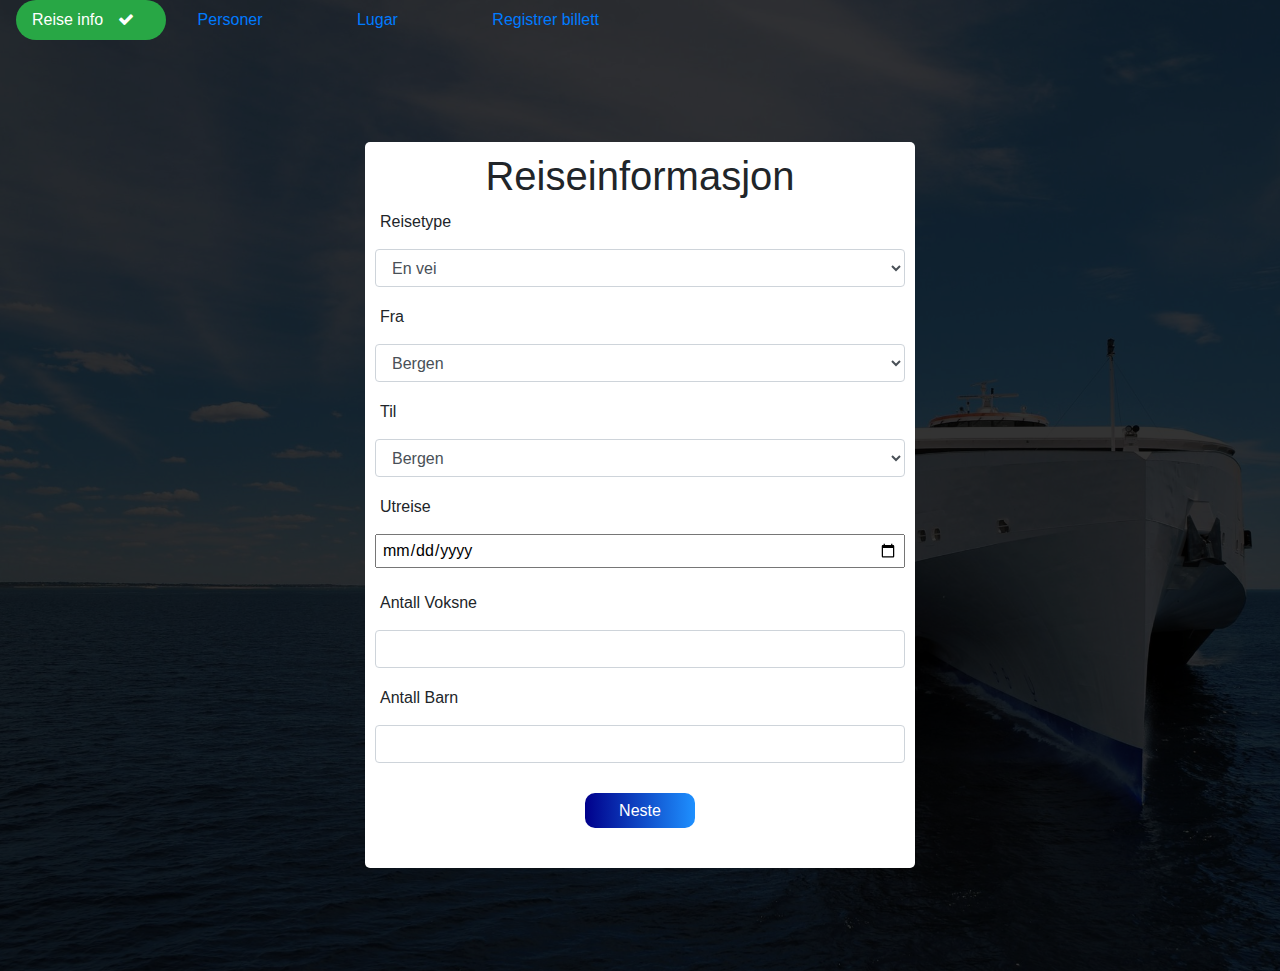
==== WebApp_Del1/wwwroot/index2.html @ c4e363ca "index2" ====
﻿<!DOCTYPE html>
<html>
<head>
    <meta charset="utf-8" />
    <title>Forside</title>
    <script src="https://ajax.googleapis.com/ajax/libs/jquery/3.3.1/jquery.min.js"></script>

    <link rel="stylesheet" href="https://stackpath.bootstrapcdn.com/bootstrap/4.3.1/css/bootstrap.min.css">
    <script src="https://ajax.googleapis.com/ajax/libs/jquery/3.5.1/jquery.min.js"></script>
    <link rel="stylesheet"
          href="https://cdnjs.cloudflare.com/ajax/libs/font-awesome/4.7.0/css/font-awesome.min.css" />
    <link rel="stylesheet"
          href="https://use.fontawesome.com/releases/v5.8.1/css/all.css"
          integrity="sha384-50oBUHEmvpQ+1lW4y57PTFmhCaXp0ML5d60M1M7uH2+nqUivzIebhndOJK28anvf"
          crossorigin="anonymous" />
    <!--<script src="js/index.js"></script>-->
    <script defer src="./js/spa.js"></script>
    <link rel="stylesheet" href="css/index.css" />
</head>
<body>
    <ul class="nav nav-pills ">
        <li> <a class="nav-link bg-success text-white  " style="border-radius: 300px; margin-left: 1em; " href="#" id="nav0">Reise info <i class="fa fa-lock" aria-hidden="true" id="locked0" style="visibility: hidden"></i><i id="success0" class="fa fa-check" aria-hidden="true"></i><i id="warning0" class="fa fa-warning  " style="visibility: hidden"></i> </a></li>
        <li> <a class="nav-link bg-warning text-black-50  " href="#" id="nav1" style="border-radius: 300px; margin-left: 1em; ">Personer <i class="fa fa-lock" aria-hidden="true" id="locked1" style="visibility: hidden"></i><i id="success1" class="fa fa-check" aria-hidden="true" style="visibility: hidden"></i><i id="warning1" class="fa fa-warning "></i></a>  </li>

        <li> <a class="nav-link " href="#" id="nav2" style="border-radius: 300px; margin-left: 1em; ">Lugar <i class="fa fa-lock" aria-hidden="true" id="locked2" style="visibility: hidden"></i><i id="success2" class="fa fa-check" aria-hidden="true" style="visibility: hidden"></i><i id="warning2" class="fa fa-warning " style="visibility: hidden"></i></a> </li>
        <li> <a class="nav-link  text-black-50  text-sm-center  " href="#" id="nav3" style="border-radius: 300px; margin-left:1em; ">Registrer billett<i class="fa fa-lock" aria-hidden="true" id="locked3"></i><i id="success3" class="fa fa-check" aria-hidden="true" style="visibility: hidden"></i><i id="warning3" class="fa fa-warning " style="visibility: hidden"></i></a> </li>
    </ul>
    <div class="container">

        <form class="form" id="regform" action="">
            <h1 class="overskrift">Reiseinformasjon</h1>
            <div class="form-group">
                <label>Reisetype</label>
                <select class="form-control" id="reisetype">
                    <option>En vei</option>
                    <option>Tur/Retur</option>
                </select>
            </div>
            <div class="form-group">
                <label>Fra</label>
                <select class="form-control" id="fra">
                    <option>Bergen</option>
                    <option>Oslo</option>
                    <option>Kristiansand</option>
                </select>
                <div id="fraFeil"></div>
            </div>
            <div class="form-group">
                <label>Til</label>
                <select class="form-control" id="til">
                    <option>Bergen</option>
                    <option>Oslo</option>
                    <option>Kristiansand</option>
                </select>
            </div>
            <div class="form-group">
                <label>Utreise</label>
                <input type="date" class="datepicker" data-date-format="mm/dd/yyyy" id="utreise">
            </div>
            <div class="form-group">
                <label>Antall Voksne</label>
                <input type="number" class="form-control" id="antall" />
            </div>
            <div class="form-group">
                <label>Antall Barn</label>
                <input type="number" class="form-control" id="antall" />
            </div>
            <div class="btn-box">
                <button type="button" id="btnNeste">Neste</button>
            </div>
        </form>

        <form class="form" id="regform2" action="">
            <h1 class="overskrift">Lugar</h1>
            <div class="form-group">
                <label>Lugar 1</label>
                <input type="checkbox" />
            </div>
            <div class="form-group">
                <label>Lugar 2</label>
                <input type="checkbox" />
            </div>
            <div class="form-group">
                <label>Lugar 3</label>
                <input type="checkbox" />
            </div>
            <div class="form-group">
                <label>Lugar 4</label>
                <input type="checkbox" />
            </div>
            <div class="form-group">
                <label>Lugar 5</label>
                <input type="checkbox" />
            </div>
            <div class="btn-box" id="btnBox">
                <button type="button" id="btnTilbake1">Tilbake</button>
                <button type="button" id="btnNeste2">Neste</button>
            </div>
        </form>

        <form class="form" id="regform3" action="">
            <h1 class="overskrift">Personinfo</h1>
            <div class="form-group">
                <label>Person 1</label>
                <input type="text" />
            </div>
            <div class="form-group">
                <label>Person 2</label>
                <input type="text" />
            </div>
            <div class="form-group">
                <label>Person 3</label>
                <input type="text" />
            </div>
            <button type="button" class="btn btn-primary" id="suksess3"> Suksess </button>
            <button type="button" class="btn btn-primary" id="war3">Warning </button>
            <div class="btn-box" id="btnBox">
                <button type="button" id="btnTilbake2">Tilbake</button>
                <button type="button" id="btnFerdig">Ferdig</button>
            </div>
        </form>
    </div>

    <script>
        $('#regform2').hide();
        $("#regform3").hide();

        $("#btnNeste").click(function () {
            $("#regform").hide();
            $("#regform2").show();
        });
        $("#btnTilbake1").click(function () {
            $("#regform2").hide();
            $("#regform").show();
        });
        $("#btnTilbake2").click(function () {
            $("#regform3").hide();
            $("#regform2").show();
        });
        $("#btnNeste2").click(function () {
            $("#regform2").hide();
            $("#regform3").show();
        });
    </script>
</body>
</html>
---- WebApp_Del1/wwwroot/css/index.css ----
﻿* {
    margin: 0;
    padding: 0;
    font-family: sans-serif;
}

body{
    background-image: linear-gradient(rgba(0,0,0,0.8), rgba(0,0,0,0.8)), url("2316648.jpg");
    background-position: center;
    background-size: cover;
}

form h1{
    text-align: center;
}

.container {
    margin: 8% auto;
    width: 580px;
    align-items: center;
}

form{
    position: center;
    align-content: center;
    background-color: white;
    padding: 10px;
    border-radius: 5px;
}

form input {
        width: 100%;
        padding: 2px 5px;
        margin: 5px 0;


        
    }

    form select {
        width: 100%;
        padding: 2px 5px;
        margin: 5px 0;

    }

    form label {
        width: 100%;
        padding: 2px 5px;
    }

.btn-box{
    width: 100%;
    margin: 30px auto;
    text-align: center;
}

form button {
    width: 110px;
    height: 35px;
    margin: 0 10px;
    background: linear-gradient(to right, #00008B, #1E90FF);
    border-radius: 10px;
    border: 0;
    outline: none;
    color: white;
    cursor: pointer;
}
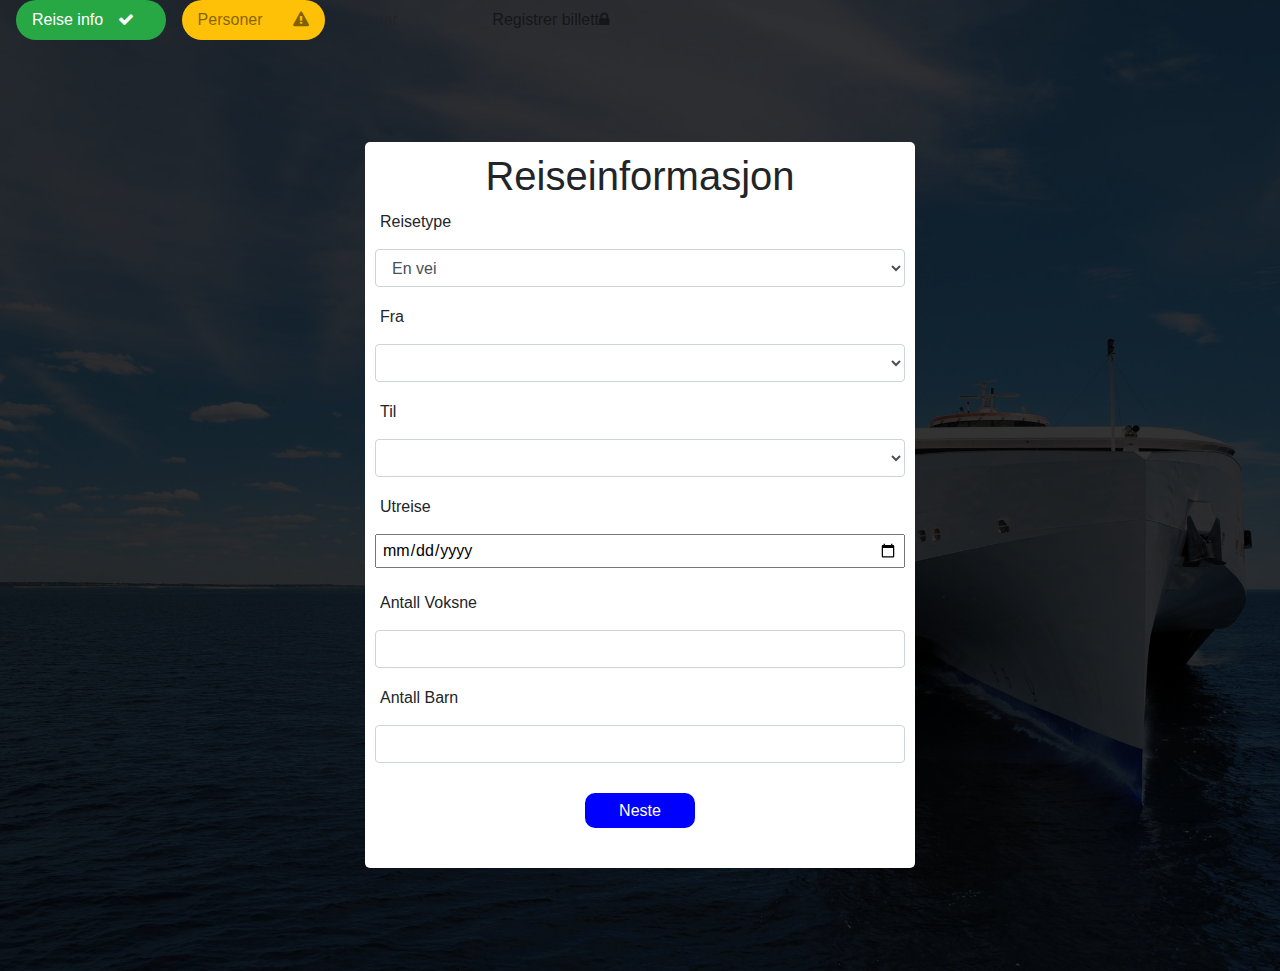
==== commit 01ac80a6: "frontend" ====
--- a/WebApp_Del1/wwwroot/index2.html
+++ b/WebApp_Del1/wwwroot/index2.html
@@ -4,9 +4,7 @@
     <meta charset="utf-8" />
     <title>Forside</title>
     <script src="https://ajax.googleapis.com/ajax/libs/jquery/3.3.1/jquery.min.js"></script>
-
     <link rel="stylesheet" href="https://stackpath.bootstrapcdn.com/bootstrap/4.3.1/css/bootstrap.min.css">
-    <script src="https://ajax.googleapis.com/ajax/libs/jquery/3.5.1/jquery.min.js"></script>
     <link rel="stylesheet"
           href="https://cdnjs.cloudflare.com/ajax/libs/font-awesome/4.7.0/css/font-awesome.min.css" />
     <link rel="stylesheet"
@@ -39,18 +37,20 @@
             <div class="form-group">
                 <label>Fra</label>
                 <select class="form-control" id="fra">
-                    <option>Bergen</option>
-                    <option>Oslo</option>
-                    <option>Kristiansand</option>
+                    <option "" disabled="true" selected="true"></option>
+                    <option value="Bergen">Bergen</option>
+                    <option value="Oslo">Oslo</option>
+                    <option value="Kristiansand">Kristiansand</option>
                 </select>
                 <div id="fraFeil"></div>
             </div>
             <div class="form-group">
                 <label>Til</label>
                 <select class="form-control" id="til">
-                    <option>Bergen</option>
-                    <option>Oslo</option>
-                    <option>Kristiansand</option>
+                    <option "" disabled="true" selected="true"></option>
+                    <option value="Bergen">Bergen</option>
+                    <option value="Oslo">Oslo</option>
+                    <option value="Kristiansand">Kristiansand</option>
                 </select>
             </div>
             <div class="form-group">
@@ -122,6 +122,22 @@
     </div>
 
     <script>
+        /*Gjør slik at man ikke kan velge samme by på fra og til feltene*/
+        $("#fra").change(function () {
+            $("#til").find("option").each(function () {
+                $(this).removeAttr("disabled");
+            });
+            $("#til [value=" + $(this).val() + "]").attr("disabled", "disabled");
+        })
+
+        $("#til").change(function () {
+            $("#fra").find("option").each(function () {
+                $(this).removeAttr("disabled");
+            });
+            $("#fra [value=" + $(this).val() + "]").attr("disabled", "disabled");
+        })
+        /*Gjør at bare et skjema viser om gangen. Dersom man trykker neste eller tilbake så endrer man skjema*/
+
         $('#regform2').hide();
         $("#regform3").hide();
 
--- a/WebApp_Del1/wwwroot/css/index.css
+++ b/WebApp_Del1/wwwroot/css/index.css
@@ -2,14 +2,19 @@
     margin: 0;
     padding: 0;
     font-family: sans-serif;
+    max-width: 100vw !important;
 }
 
-body{
+body {
     background-image: linear-gradient(rgba(0,0,0,0.8), rgba(0,0,0,0.8)), url("2316648.jpg");
     background-position: center;
     background-size: cover;
+
 }
 
+a {
+    color: inherit !important;
+}
 form h1{
     text-align: center;
 }
@@ -59,10 +64,22 @@
     width: 110px;
     height: 35px;
     margin: 0 10px;
-    background: linear-gradient(to right, #00008B, #1E90FF);
+    background: blue;
     border-radius: 10px;
     border: 0;
     outline: none;
     color: white;
     cursor: pointer;
 }
+@media screen and (max-width: 620px) {
+    * {
+        margin: 4px !important;
+        padding: 0.5px !important;
+        max-width: 100vw;
+        max-width: 80vw !important;
+        font-size: 12px;
+        text-align: center;
+        align-content: center;
+    }
+   
+}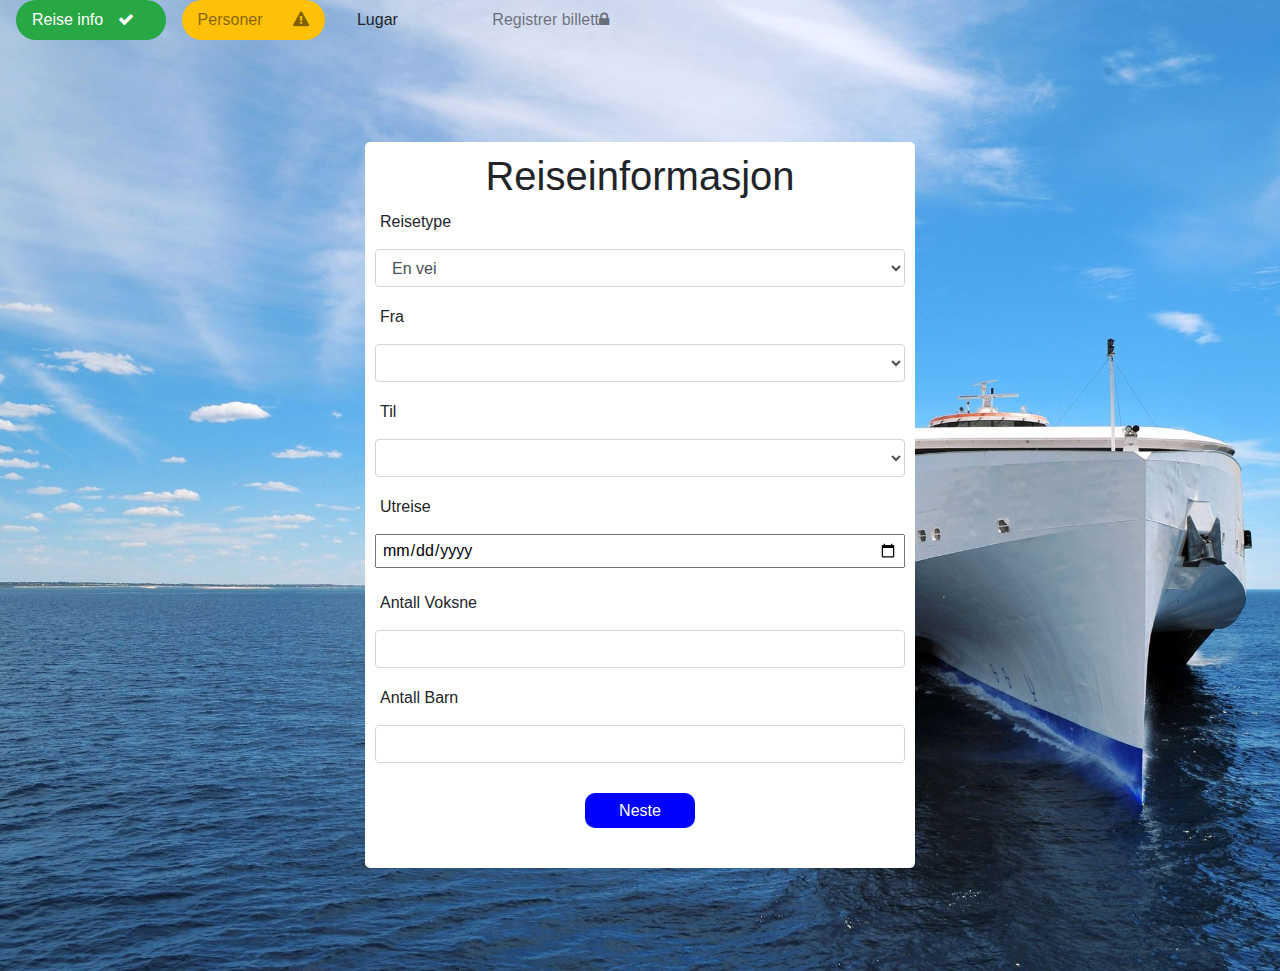
==== commit 9c9d5824: "lagt alt av javascript i spa.js" ====
--- a/WebApp_Del1/wwwroot/index2.html
+++ b/WebApp_Del1/wwwroot/index2.html
@@ -69,94 +69,5 @@
                 <button type="button" id="btnNeste">Neste</button>
             </div>
         </form>
-
-        <form class="form" id="regform2" action="">
-            <h1 class="overskrift">Lugar</h1>
-            <div class="form-group">
-                <label>Lugar 1</label>
-                <input type="checkbox" />
-            </div>
-            <div class="form-group">
-                <label>Lugar 2</label>
-                <input type="checkbox" />
-            </div>
-            <div class="form-group">
-                <label>Lugar 3</label>
-                <input type="checkbox" />
-            </div>
-            <div class="form-group">
-                <label>Lugar 4</label>
-                <input type="checkbox" />
-            </div>
-            <div class="form-group">
-                <label>Lugar 5</label>
-                <input type="checkbox" />
-            </div>
-            <div class="btn-box" id="btnBox">
-                <button type="button" id="btnTilbake1">Tilbake</button>
-                <button type="button" id="btnNeste2">Neste</button>
-            </div>
-        </form>
-
-        <form class="form" id="regform3" action="">
-            <h1 class="overskrift">Personinfo</h1>
-            <div class="form-group">
-                <label>Person 1</label>
-                <input type="text" />
-            </div>
-            <div class="form-group">
-                <label>Person 2</label>
-                <input type="text" />
-            </div>
-            <div class="form-group">
-                <label>Person 3</label>
-                <input type="text" />
-            </div>
-            <button type="button" class="btn btn-primary" id="suksess3"> Suksess </button>
-            <button type="button" class="btn btn-primary" id="war3">Warning </button>
-            <div class="btn-box" id="btnBox">
-                <button type="button" id="btnTilbake2">Tilbake</button>
-                <button type="button" id="btnFerdig">Ferdig</button>
-            </div>
-        </form>
-    </div>
-
-    <script>
-        /*Gjør slik at man ikke kan velge samme by på fra og til feltene*/
-        $("#fra").change(function () {
-            $("#til").find("option").each(function () {
-                $(this).removeAttr("disabled");
-            });
-            $("#til [value=" + $(this).val() + "]").attr("disabled", "disabled");
-        })
-
-        $("#til").change(function () {
-            $("#fra").find("option").each(function () {
-                $(this).removeAttr("disabled");
-            });
-            $("#fra [value=" + $(this).val() + "]").attr("disabled", "disabled");
-        })
-        /*Gjør at bare et skjema viser om gangen. Dersom man trykker neste eller tilbake så endrer man skjema*/
-
-        $('#regform2').hide();
-        $("#regform3").hide();
-
-        $("#btnNeste").click(function () {
-            $("#regform").hide();
-            $("#regform2").show();
-        });
-        $("#btnTilbake1").click(function () {
-            $("#regform2").hide();
-            $("#regform").show();
-        });
-        $("#btnTilbake2").click(function () {
-            $("#regform3").hide();
-            $("#regform2").show();
-        });
-        $("#btnNeste2").click(function () {
-            $("#regform2").hide();
-            $("#regform3").show();
-        });
-    </script>
 </body>
 </html>--- a/WebApp_Del1/wwwroot/css/index.css
+++ b/WebApp_Del1/wwwroot/css/index.css
@@ -6,7 +6,7 @@
 }
 
 body {
-    background-image: linear-gradient(rgba(0,0,0,0.8), rgba(0,0,0,0.8)), url("2316648.jpg");
+    background-image: linear-gradient(rgba(0.8,0,0,0), rgba(0.8,0,0,0)), url("2316648.jpg");
     background-position: center;
     background-size: cover;
 
